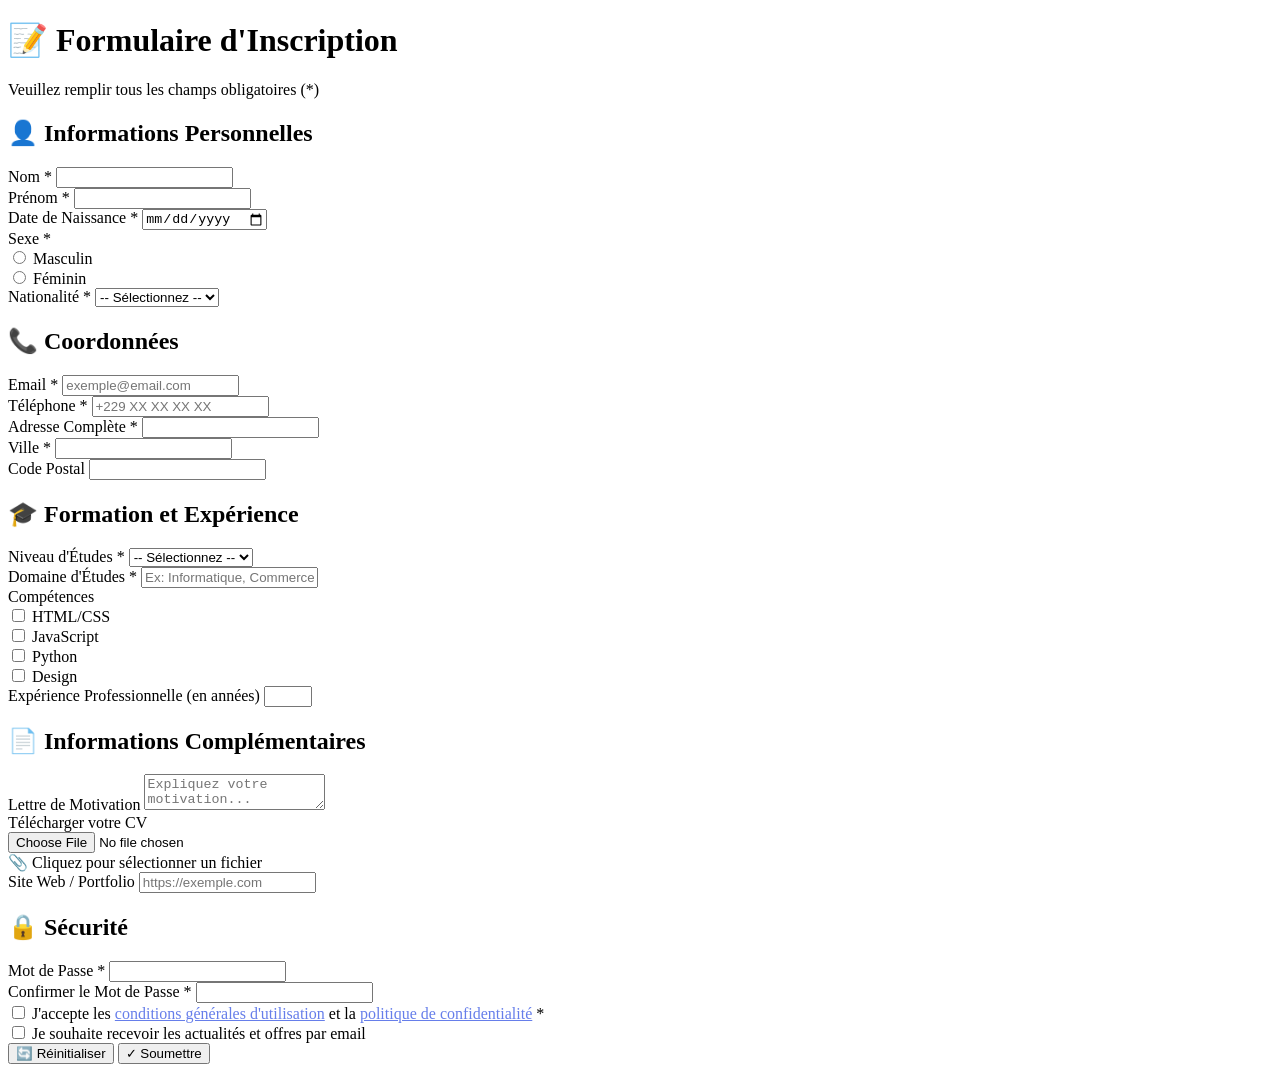
==== formulaire.html @ 4375b801 "Add files via upload" ====
<!DOCTYPE html>

<html lang="fr">
<head>
    <meta charset="UTF-8">
    <meta name="viewport" content="width=device-width, initial-scale=1.0">
    <title>Formulaire d'Inscription Complet</title>
    <link rel="stylesheet" href="Formulaire.css">
</head>
<body>
    <div class="container">
        <h1>📝 Formulaire d'Inscription</h1>
        <p class="subtitle">Veuillez remplir tous les champs obligatoires (*)</p>


    <form action="#" method="POST" enctype="multipart/form-data">
        
        <!-- INFORMATIONS PERSONNELLES -->
        <div class="form-section">
            <h2 class="section-title">👤 Informations Personnelles</h2>
            
            <div class="form-row">
                <div class="form-group">
                    <label for="nom">Nom <span class="required">*</span></label>
                    <input type="text" id="nom" name="nom" required>
                </div>
                <div class="form-group">
                    <label for="prenom">Prénom <span class="required">*</span></label>
                    <input type="text" id="prenom" name="prenom" required>
                </div>
            </div>

            <div class="form-row">
                <div class="form-group">
                    <label for="date_naissance">Date de Naissance <span class="required">*</span></label>
                    <input type="date" id="date_naissance" name="date_naissance" required>
                </div>
                <div class="form-group">
                    <label>Sexe <span class="required">*</span></label>
                    <div class="radio-group">
                        <div class="radio-option">
                            <input type="radio" id="masculin" name="sexe" value="masculin" required>
                            <label for="masculin">Masculin</label>
                        </div>
                        <div class="radio-option">
                            <input type="radio" id="feminin" name="sexe" value="feminin" required>
                            <label for="feminin">Féminin</label>
                        </div>
                    </div>
                </div>
            </div>

            <div class="form-group full-width">
                <label for="nationalite">Nationalité <span class="required">*</span></label>
                <select id="nationalite" name="nationalite" required>
                    <option value="">-- Sélectionnez --</option>
                    <option value="benin">Bénin</option>
                    <option value="togo">Togo</option>
                    <option value="nigeria">Nigéria</option>
                    <option value="france">France</option>
                    <option value="autre">Autre</option>
                </select>
            </div>
        </div>

        <!-- COORDONNÉES -->
        <div class="form-section">
            <h2 class="section-title">📞 Coordonnées</h2>
            
            <div class="form-row">
                <div class="form-group">
                    <label for="email">Email <span class="required">*</span></label>
                    <input type="email" id="email" name="email" placeholder="exemple@email.com" required>
                </div>
                <div class="form-group">
                    <label for="telephone">Téléphone <span class="required">*</span></label>
                    <input type="tel" id="telephone" name="telephone" placeholder="+229 XX XX XX XX" required>
                </div>
            </div>

            <div class="form-group full-width">
                <label for="adresse">Adresse Complète <span class="required">*</span></label>
                <input type="text" id="adresse" name="adresse" required>
            </div>

            <div class="form-row">
                <div class="form-group">
                    <label for="ville">Ville <span class="required">*</span></label>
                    <input type="text" id="ville" name="ville" required>
                </div>
                <div class="form-group">
                    <label for="code_postal">Code Postal</label>
                    <input type="text" id="code_postal" name="code_postal">
                </div>
            </div>
        </div>

        <!-- FORMATION ET EXPÉRIENCE -->
        <div class="form-section">
            <h2 class="section-title">🎓 Formation et Expérience</h2>
            
            <div class="form-group full-width">
                <label for="niveau_etude">Niveau d'Études <span class="required">*</span></label>
                <select id="niveau_etude" name="niveau_etude" required>
                    <option value="">-- Sélectionnez --</option>
                    <option value="bepc">BEPC</option>
                    <option value="bac">BAC</option>
                    <option value="licence">Licence</option>
                    <option value="master">Master</option>
                    <option value="doctorat">Doctorat</option>
                </select>
            </div>

            <div class="form-group full-width">
                <label for="domaine">Domaine d'Études <span class="required">*</span></label>
                <input type="text" id="domaine" name="domaine" placeholder="Ex: Informatique, Commerce, etc." required>
            </div>

            <div class="form-group full-width">
                <label>Compétences</label>
                <div class="checkbox-group">
                    <div class="checkbox-option">
                        <input type="checkbox" id="html" name="competences[]" value="html">
                        <label for="html">HTML/CSS</label>
                    </div>
                    <div class="checkbox-option">
                        <input type="checkbox" id="js" name="competences[]" value="javascript">
                        <label for="js">JavaScript</label>
                    </div>
                    <div class="checkbox-option">
                        <input type="checkbox" id="python" name="competences[]" value="python">
                        <label for="python">Python</label>
                    </div>
                    <div class="checkbox-option">
                        <input type="checkbox" id="design" name="competences[]" value="design">
                        <label for="design">Design</label>
                    </div>
                </div>
            </div>

            <div class="form-group full-width">
                <label for="experience">Expérience Professionnelle (en années)</label>
                <input type="number" id="experience" name="experience" min="0" max="50">
            </div>
        </div>

        <!-- INFORMATIONS COMPLÉMENTAIRES -->
        <div class="form-section">
            <h2 class="section-title">📄 Informations Complémentaires</h2>
            
            <div class="form-group full-width">
                <label for="motivation">Lettre de Motivation</label>
                <textarea id="motivation" name="motivation" placeholder="Expliquez votre motivation..."></textarea>
            </div>

            <div class="form-group full-width">
                <label for="cv">Télécharger votre CV</label>
                <div class="file-upload">
                    <input type="file" id="cv" name="cv" accept=".pdf,.doc,.docx">
                    <div class="file-upload-label">
                        📎 Cliquez pour sélectionner un fichier
                    </div>
                </div>
            </div>

            <div class="form-group full-width">
                <label for="site_web">Site Web / Portfolio</label>
                <input type="url" id="site_web" name="site_web" placeholder="https://exemple.com">
            </div>
        </div>

        <!-- SÉCURITÉ -->
        <div class="form-section">
            <h2 class="section-title">🔒 Sécurité</h2>
            
            <div class="form-row">
                <div class="form-group">
                    <label for="password">Mot de Passe <span class="required">*</span></label>
                    <input type="password" id="password" name="password" required>
                </div>
                <div class="form-group">
                    <label for="confirm_password">Confirmer le Mot de Passe <span class="required">*</span></label>
                    <input type="password" id="confirm_password" name="confirm_password" required>
                </div>
            </div>
        </div>

        <!-- CONDITIONS -->
        <div class="terms">
            <input type="checkbox" id="terms" name="terms" required>
            <label for="terms">
                J'accepte les <a href="#" style="color: #667eea;">conditions générales d'utilisation</a> 
                et la <a href="#" style="color: #667eea;">politique de confidentialité</a> <span class="required">*</span>
            </label>
        </div>

        <div class="terms">
            <input type="checkbox" id="newsletter" name="newsletter">
            <label for="newsletter">
                Je souhaite recevoir les actualités et offres par email
            </label>
        </div>

        <!-- BOUTONS -->
        <div class="button-group">
            <button type="reset" class="btn-reset">🔄 Réinitialiser</button>
            <button type="submit" class="btn-submit">✓ Soumettre</button>
        </div>

    </form>
</div>


</body>
</html>
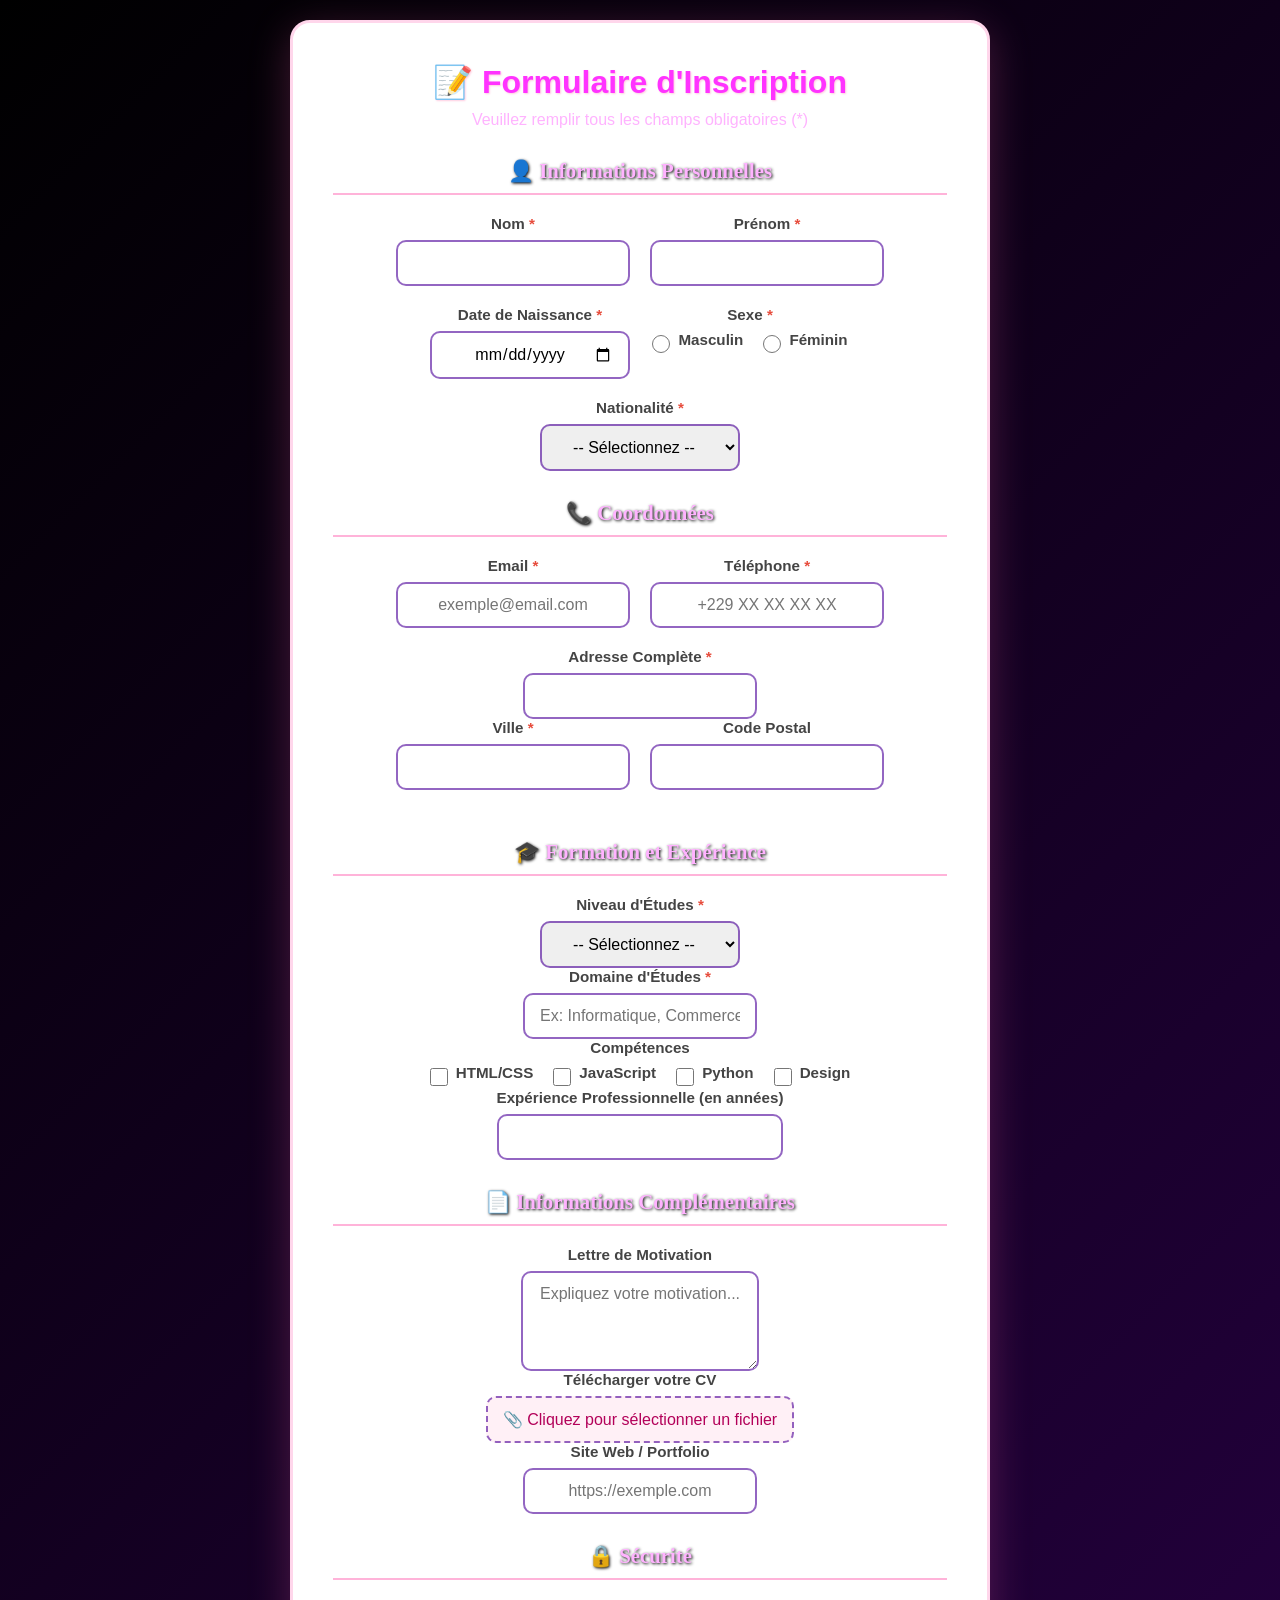
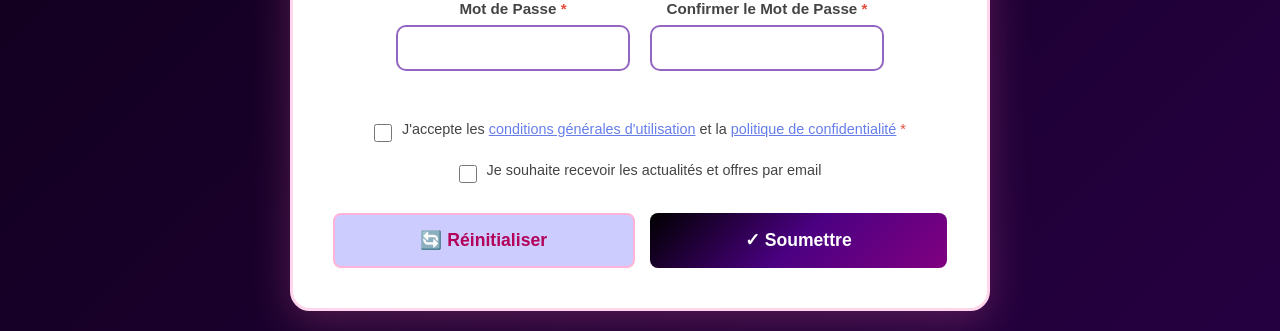
==== commit 563bfa88: "formulaire.html" ====
--- a/formulaire.html
+++ b/formulaire.html
@@ -6,7 +6,7 @@
     <meta charset="UTF-8">
     <meta name="viewport" content="width=device-width, initial-scale=1.0">
     <title>Formulaire d'Inscription Complet</title>
-    <link rel="stylesheet" href="Formulaire.css">
+    <link rel="stylesheet" href="formulaire.css">
 </head>
 <body>
     <div class="container">
@@ -214,3 +214,4 @@
 
 </body>
 </html>
+
--- a/formulaire.css
+++ b/formulaire.css
@@ -0,0 +1,292 @@
+* {
+    margin: 0;
+    padding: 0;
+    box-sizing: border-box;
+}
+
+body {
+    font-family: 'Poppins', sans-serif;
+    background: linear-gradient(135deg, #000000, #4B0082, #800080);
+    background-size: 400% 400%;
+    animation: gradientMove 10s ease infinite;
+    min-height: 100vh;
+    display: flex; 
+    justify-content: center;
+    align-items: center;
+    color: #333;
+    padding: 20px;
+}
+
+  /* Animation du fond dégradé */
+  @keyframes gradientMove {
+    0% {background-position: 0% 50%;}
+    50% {background-position: 100% 50%;}
+    100% {background-position: 0% 50%;}
+  }
+
+.container {
+    background: #fff;
+    border-radius: 20px;
+    box-shadow: 0 10px 40px rgba(255, 105, 180, 0.25);
+    max-width: 700px;
+    width: 100%;
+    padding: 40px;
+    border: 3px solid #ffd6eb;
+''
+    display: flex;
+    flex-direction: column;
+    align-items: center; /* Centre tout le contenu */
+    text-align: center;  /* Texte centré */
+}
+
+h1 {
+    color: #f3ff;
+    margin-bottom: 10px;
+    font-size: 2rem;
+    text-shadow: 1px 1px 2px #ffcce0;
+}
+
+.subtitle {
+    color: #ffb3ff;
+    margin-bottom: 30px;
+    font-size: 1rem;
+}
+
+.form-section {
+    width: 100%;
+    margin-bottom: 30px;
+    display: flex;
+    flex-direction: column;
+    align-items: center;
+}
+
+.section-title {
+    font-family: 'Playfair Display', serif;
+    color: #ffb3ff;
+    text-shadow: 1px 1px 3px #000;
+    font-size: 1.3rem;
+    margin-bottom: 20px;
+    padding-bottom: 10px;
+    border-bottom: 2px solid #ffb3d9;
+    font-weight: 600;
+    width: 100%;
+    text-align: center;
+}
+
+.form-row {
+    display: flex;
+    gap: 20px;
+    margin-bottom: 20px;
+    flex-wrap: wrap; /* pour que ça s'adapte aux petits écrans */
+    justify-content: center; /* centre les champs horizontalement */
+}
+
+.form-group {
+    flex: 1;
+    min-width: 200px; /* largeur minimale pour les petits écrans */
+    display: flex;
+    flex-direction: column;
+    align-items: center; /* centre label et input */
+}
+
+label {
+    font-weight: 600;
+    color: #444;
+    margin-bottom: 8px;
+    font-size: 0.95rem;
+}
+
+label .required {
+    color: #e74c3c;
+}
+
+input[type="text"],
+input[type="email"],
+input[type="tel"],
+input[type="date"],
+input[type="number"],
+input[type="password"],
+input[type="url"],
+select,
+textarea {
+    padding: 12px 15px;
+    border: 2px solid rgba(76, 0, 153, 0.6);
+    border-radius: 10px;
+    font-size: 1rem;
+    transition: all 0.3s;
+    font-family: 'Poppins', sans-serif;
+    width: 100%;
+    color: black;
+    text-align: center; /* texte centré à l'intérieur */
+}
+
+input:focus,
+select:focus,
+textarea:focus {
+    outline: none;
+    border-color: #f6b;
+    box-shadow: 0 0 0 3px rgba(76, 0, 153, 0.6);
+}
+
+textarea {
+    resize: vertical;
+    min-height: 100px;
+}
+
+.radio-group,
+.checkbox-group {
+    display: flex;
+    gap: 20px;
+    flex-wrap: wrap;
+    justify-content: center;
+}
+
+.radio-option,
+.checkbox-option {
+    display: flex;
+    align-items: center;
+    gap: 8px;
+}
+
+input[type="radio"],
+input[type="checkbox"] {
+    width: 18px;
+    height: 18px;
+    cursor: pointer;
+    accent-color: #ff66b3;
+}
+
+.file-upload {
+    position: relative;
+    display: inline-block;
+    width: 100%;
+}
+
+.file-upload input[type="file"] {
+    position: absolute;
+    opacity: 0;
+    width: 100%;
+    height: 100%;
+    cursor: pointer;
+}
+
+.file-upload-label {
+    display: block;
+    padding: 12px 15px;
+    border: 2px dashed rgba(76, 0, 153, 0.6);
+    border-radius: 10px;
+    text-align: center;
+    cursor: pointer;
+    transition: all 0.3s;
+    background: #fff0f6;
+    color: #b30059;
+    font-weight: 500;
+}
+
+.file-upload-label:hover {
+    background: #ff66b3;
+    color: white;
+}
+
+.terms {
+    display: flex;
+    align-items: flex-start;
+    gap: 10px;
+    justify-content: center; /* centre la checkbox et le texte */
+    margin: 20px 0;
+}
+
+.terms input[type="checkbox"] {
+    margin-top: 3px;
+    flex-shrink: 0;
+}
+
+.terms label {
+    margin: 0;
+    font-weight: 400;
+    font-size: 0.9rem;
+    color: #444;
+    text-align: left;
+}
+
+.button-group {
+    display: flex;
+    gap: 15px;
+    margin-top: 30px;
+    justify-content: center; /* centre les boutons */
+    width: 100%;
+}
+
+button {
+    flex: 1;
+    padding: 15px;
+    border: none;
+    border-radius: 8px;
+    font-size: 1.1rem;
+    font-weight: 600;
+    cursor: pointer;
+    transition: all 0.3s;
+}
+
+.btn-submit {
+    background: linear-gradient(135deg, #000000, #4B0082, #800080);
+    color: white;
+}
+
+.btn-submit:hover {
+    transform: translateY(-2px);
+    box-shadow: 0 8px 25px rgba(0, 482, 880, 0.5);
+}
+
+.btn-reset {
+    background: #ccff;
+    color: #b30059;
+    border: 2px solid #ffb3d9;
+}
+
+.btn-reset:hover {
+    background: rgba(76, 0, 153, 0.6);
+}
+
+.photo {
+    display: flex;
+    justify-content: center;
+    margin-top: 20px;
+}
+
+.photo img {
+    width: 300px;
+    height: auto;
+    border-radius: 10px;
+    border: 3px solid #ff99cc;
+    box-shadow: 0 6px 20px rgba(255, 105, 180, 0.4);
+    transition: transform 0.3s ease, box-shadow 0.3s ease;
+}
+
+.photo img:hover {
+    transform: scale(1.05);
+    box-shadow: 0 10px 25px rgba(255, 105, 180, 0.5);
+}
+
+@media (max-width: 768px) {
+    .container {
+        padding: 25px;
+    }
+
+    .form-row {
+        flex-direction: column;
+        gap: 15px;
+    }
+
+    h1 {
+        font-size: 1.6rem;
+    }
+
+    .button-group {
+        flex-direction: column;
+    }
+
+    .photo img {
+        width: 80%;
+    }
+}
